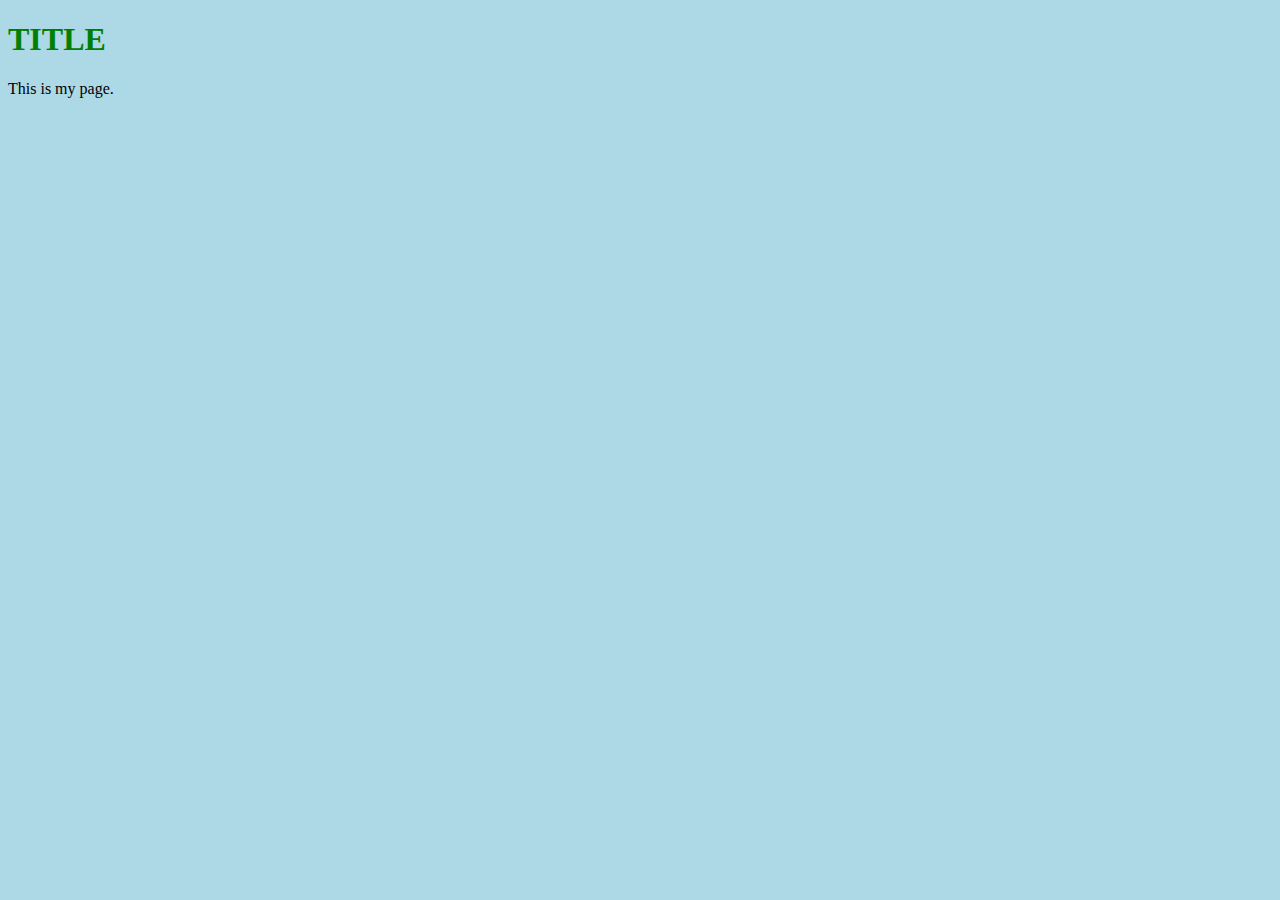
==== index.html @ 22cad26e "Basic Page Setup" ====
<!DOCTYPE html>

<html lang="en-US">

<head>
    <meta charset="utf-8">
    <meta name="author" content="Alex Gaffen" />
    <title>My test page</title>
    <link rel="stylesheet" href="styles.css">
    <style>
        body {
            background-color: lightblue;
        }
    </style>
</head>

<body>
    <h1>TITLE</h1>
    <p>This is my page.</p>
</body>
---- styles.css ----
h1 {
    color : green
}
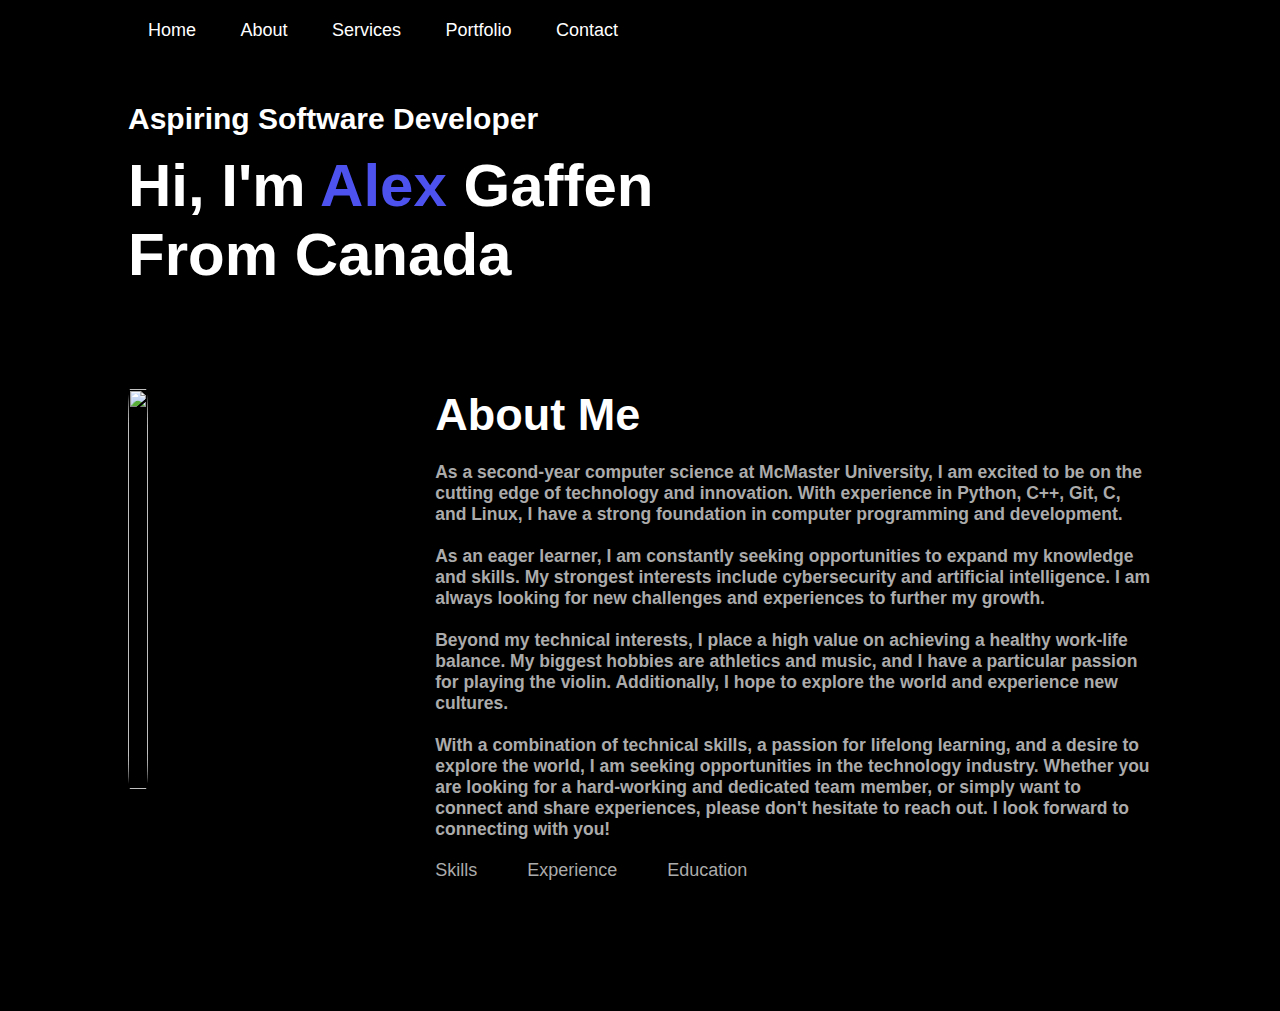
==== commit ef8cb24b: "firstactualwebsite" ====
--- a/index.html
+++ b/index.html
@@ -1,20 +1,72 @@
 <!DOCTYPE html>
-
 <html lang="en-US">
 
 <head>
     <meta charset="utf-8">
     <meta name="author" content="Alex Gaffen" />
-    <title>My test page</title>
-    <link rel="stylesheet" href="styles.css">
-    <style>
-        body {
-            background-color: lightblue;
-        }
-    </style>
+    <meta name="description" content="Alex Gaffen's Portfolio">
+    <meta name="viewport" content="width=device-width">
+    <title>Alex Gaffen | Portfolio</title>
+    <link rel="icon" type="image/x-icon" href="/images/icon.jpg">
+
+    <script src="scripts/main.js" defer></script>
+    <link href="styles/style.css" rel="stylesheet" />
+    
+    <link rel="stylesheet" href="https://fonts.googleapis.com/css?family=Open+Sans">
+
 </head>
 
 <body>
-    <h1>TITLE</h1>
-    <p>This is my page.</p>
+<div id = "header">
+    <div class="container">
+        <nav>
+            <ul>
+                <li><a href="#">Home</a></li>
+                <li><a href="#">About</a></li>
+                <li><a href="#">Services</a></li>
+                <li><a href="#">Portfolio</a></li>
+                <li><a href="#">Contact</a></li>
+            </ul>
+        </nav>
+        <div class="header-text">
+            <p>Aspiring Software Developer</p>
+            <h1>Hi, I'm <span>Alex</span> Gaffen <br> From Canada</h1>
+
+        </div>
+    </div>
+</div>
+<!--about-->
+<div id="about">
+    <div class="container">
+        <div class="row">
+            <div class="about-col-1">
+                <img src="images/background.png" height="400px">
+            </div>
+            <div class="about-col-2">
+                <h1 class="sub-title">About Me</h1>
+                <br>
+                <p>
+                    As a second-year computer science at McMaster University, I am excited to be on the cutting edge of technology and innovation.
+                    With experience in Python, C++, Git, C, and Linux, I have a strong foundation in computer programming and development.
+                    <br> <br>As an eager learner, I am constantly seeking opportunities to expand my knowledge and skills. 
+                    My strongest interests include cybersecurity and artificial intelligence.  I am always looking for new challenges and experiences to further my growth. <br>
+                    <br>Beyond my technical interests, I place a high value on achieving a healthy work-life balance. 
+                    My biggest hobbies are athletics and music, and I have a particular passion for playing the violin. Additionally, I hope to explore the world and experience new cultures. 
+                    <br><br>With a combination of technical skills, a passion for lifelong learning, and a desire to explore the world, I am seeking opportunities in the technology industry. 
+                    Whether you are looking for a hard-working and dedicated team member, or simply want to connect and share experiences, please don't hesitate to reach out. 
+                    I look forward to connecting with you!
+                </p>
+
+                <div class="tab-titles">
+                    <div class="tab-links">Skills</div>
+                    <div class="tab-links">Experience</div>
+                    <div class="tab-links">Education</div>
+                </div>
+            </div>
+        </div>
+    </div>
+</div>
+
 </body>
+
+</html>--- a/styles/style.css
+++ b/styles/style.css
@@ -0,0 +1,121 @@
+*{
+    margin: 0;
+    padding: 0;
+    font-family: 'Poppins', sans-serif;
+    box-sizing: border-box;
+}
+
+body{
+    background: rgb(0, 0, 0);
+    color: #fff;
+}
+
+
+
+.container{
+    padding: 10px 10%;
+}
+
+nav{
+    display: flex;
+    align-items: center;
+    justify-content: space-between;
+    flex-wrap: wrap;
+}
+
+.logo{
+    width: 140px;
+}
+
+nav ul li{
+    display: inline-block;
+    list-style: none;
+    margin: 10px 20px;
+}
+
+nav ul li a{
+    color: #fff;
+    text-decoration: none;
+    font-size: 18px;
+    position: relative;
+}
+
+nav ul li a::after{
+    content: '';
+    width: 0;
+    height: 3px;
+    background: #4d52ef;
+    position: absolute;
+    left: 0;
+    bottom: -6px;
+    transition: 0.5s;
+}
+
+nav ul li a:hover::after{
+    width: 100%
+}
+
+.header-text{
+    margin-top: 5%;
+    font-size: 30px;
+}
+
+.header-text p{
+    font-weight: bold;
+}
+
+.header-text h1{
+    font-size: 60px;
+    margin-top: 15px;
+}
+
+.header-text h1 span{
+    color: #4d52ef;
+}
+/* --about-- */
+#about{
+    padding: 80px 0;
+    color: #ababab;
+}
+
+.row{
+    display: flex;
+    justify-content: space-between;
+    flex-wrap: wrap;
+}
+
+/*
+.about-col-1{
+    flex-basis: 18%;
+}
+*/
+
+.about-col-1 img{
+    width: 100%;
+    border-radius: 10%;
+}
+
+.about-col-2{
+    flex-basis: 70%;
+    font-size: 17.5px;
+    font-weight: 600;
+}
+
+.sub-title{
+    font-size: 45px;
+    font-weight: 600;
+    color: #fff;
+}
+
+.tab-titles{
+    display: flex;
+    margin: 20px 0 40px;
+}
+
+.tab-links{
+    margin-right: 50px;
+    font-size: 18px;
+    font-weight: 500;
+    cursor: pointer;
+    position: relative;
+}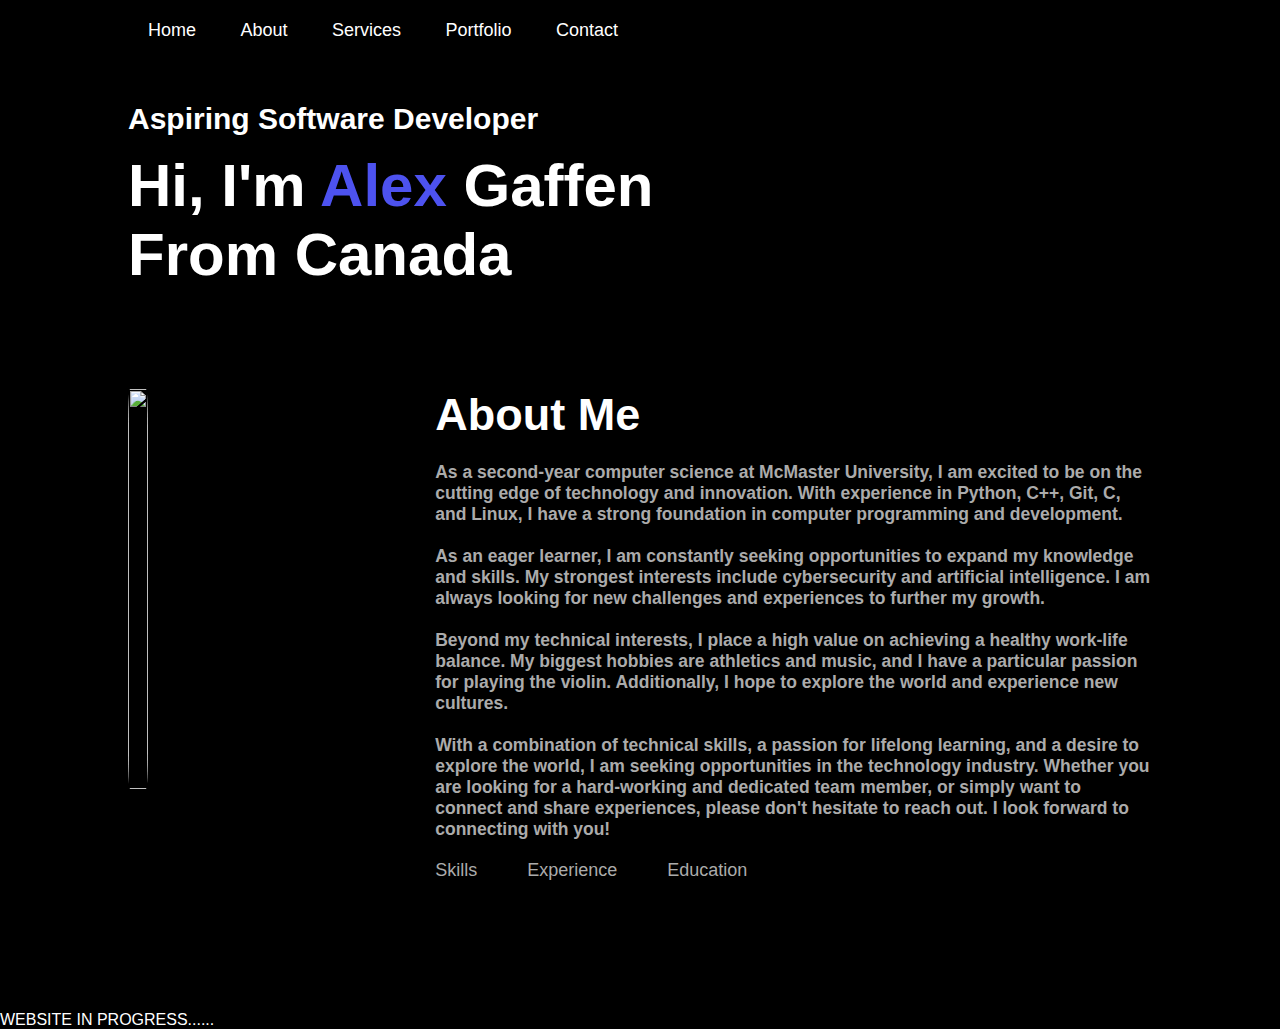
==== commit 6ef9e5e7: "w" ====
--- a/index.html
+++ b/index.html
@@ -66,6 +66,7 @@
         </div>
     </div>
 </div>
+<p>WEBSITE IN PROGRESS......</p>
 
 </body>
 
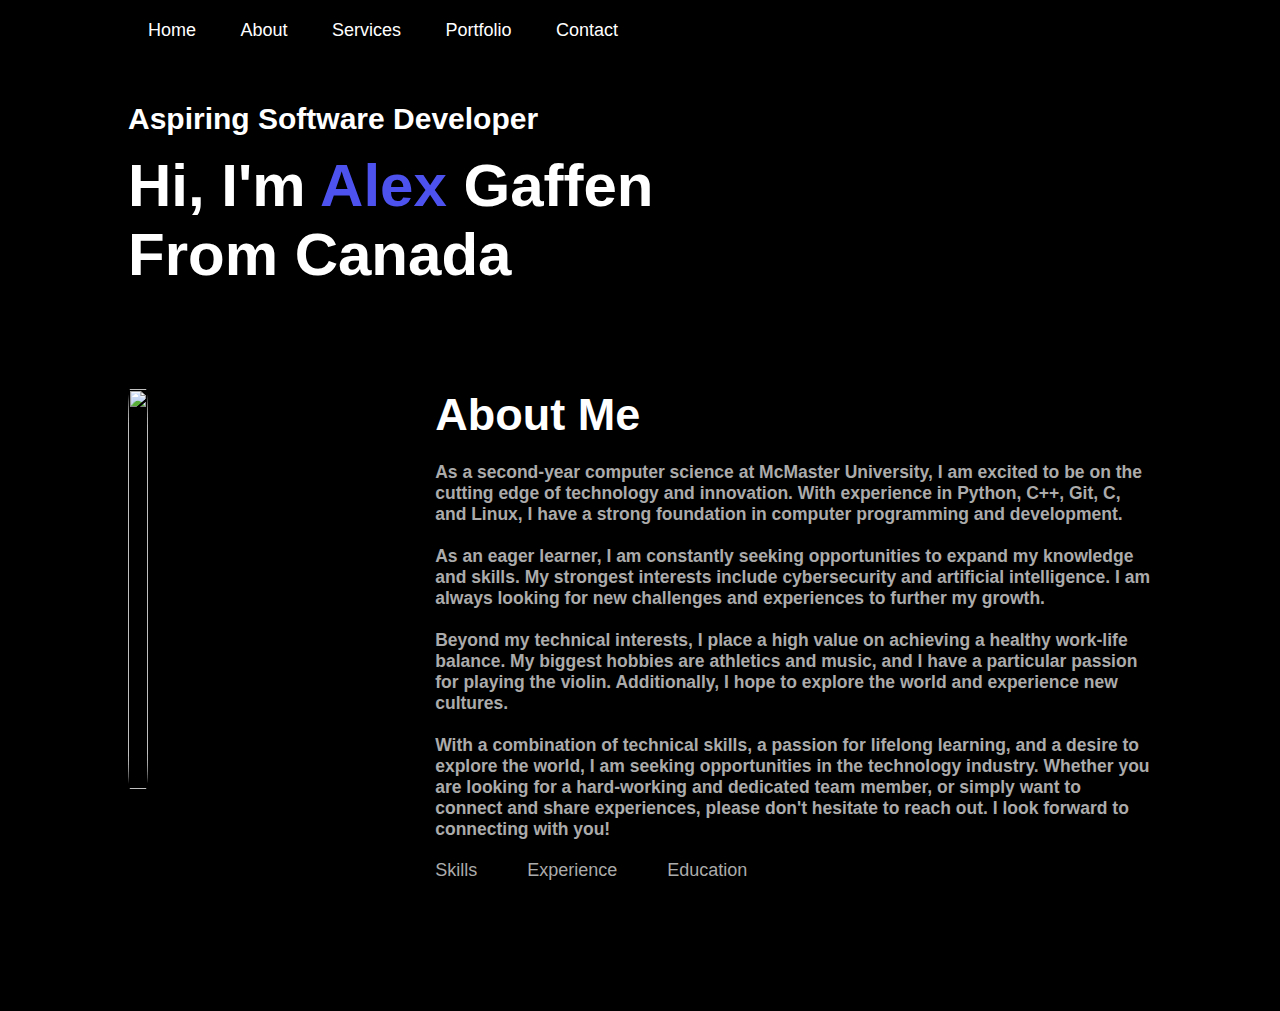
==== commit 927fc8f8: "a" ====
--- a/index.html
+++ b/index.html
@@ -66,7 +66,6 @@
         </div>
     </div>
 </div>
-<p>WEBSITE IN PROGRESS......</p>
 
 </body>
 
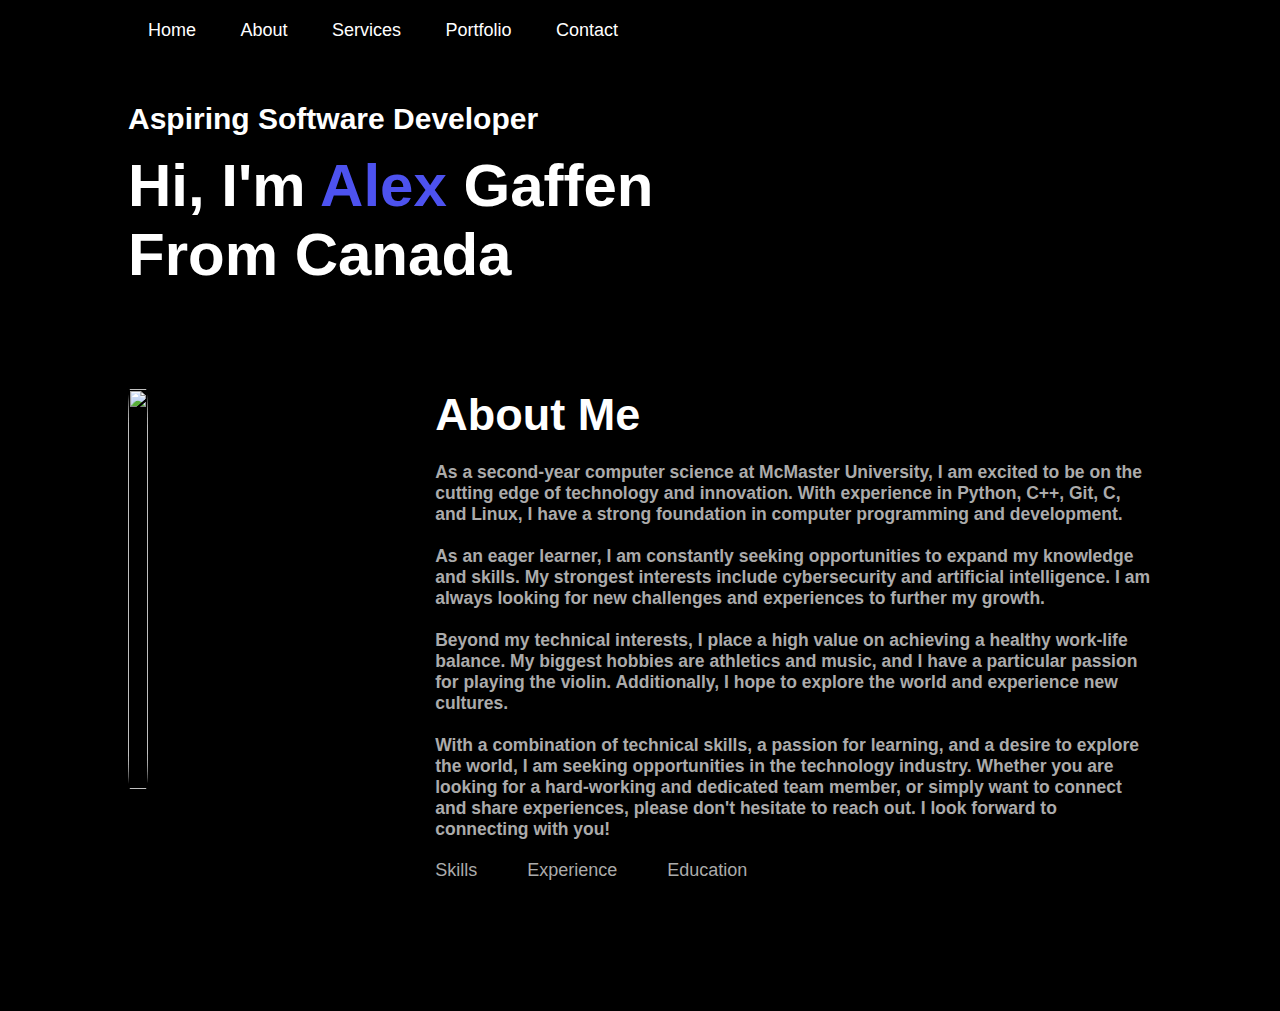
==== commit 4d39c485: "a" ====
--- a/index.html
+++ b/index.html
@@ -52,7 +52,7 @@
                     My strongest interests include cybersecurity and artificial intelligence.  I am always looking for new challenges and experiences to further my growth. <br>
                     <br>Beyond my technical interests, I place a high value on achieving a healthy work-life balance. 
                     My biggest hobbies are athletics and music, and I have a particular passion for playing the violin. Additionally, I hope to explore the world and experience new cultures. 
-                    <br><br>With a combination of technical skills, a passion for lifelong learning, and a desire to explore the world, I am seeking opportunities in the technology industry. 
+                    <br><br>With a combination of technical skills, a passion for learning, and a desire to explore the world, I am seeking opportunities in the technology industry. 
                     Whether you are looking for a hard-working and dedicated team member, or simply want to connect and share experiences, please don't hesitate to reach out. 
                     I look forward to connecting with you!
                 </p>
